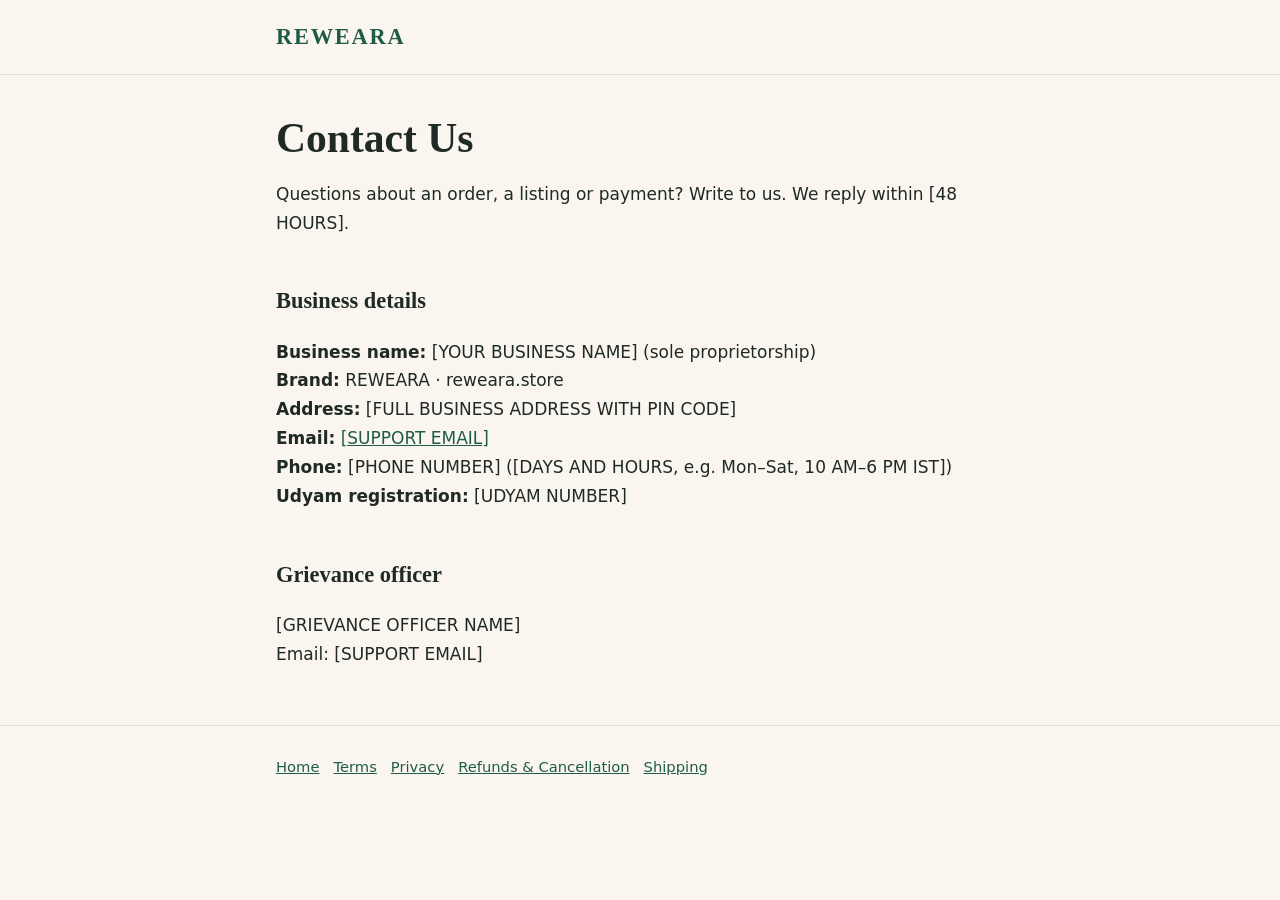
==== contact.html @ 0840564c "Add REWEARA landing page and policy pages Co-Authored-By: Claude Sonnet 5.5 <noreply@anthropic.com>" ====
<!doctype html>
<html lang="en"><head><meta charset="utf-8"><meta name="viewport" content="width=device-width, initial-scale=1">
<title>Contact Us – REWEARA</title><link rel="stylesheet" href="policy.css"></head>
<body>
<header><div class="wrap"><a class="logo" href="/">REWEARA</a></div></header>
<main class="wrap">
<h1>Contact Us</h1>
<p>Questions about an order, a listing or payment? Write to us. We reply within [48 HOURS].</p>

<h2>Business details</h2>
<p><b>Business name:</b> [YOUR BUSINESS NAME] (sole proprietorship)<br>
<b>Brand:</b> REWEARA · reweara.store<br>
<b>Address:</b> [FULL BUSINESS ADDRESS WITH PIN CODE]<br>
<b>Email:</b> <a href="mailto:[SUPPORT EMAIL]">[SUPPORT EMAIL]</a><br>
<b>Phone:</b> [PHONE NUMBER] ([DAYS AND HOURS, e.g. Mon–Sat, 10 AM–6 PM IST])<br>
<b>Udyam registration:</b> [UDYAM NUMBER]</p>

<h2>Grievance officer</h2>
<p>[GRIEVANCE OFFICER NAME]<br>Email: [SUPPORT EMAIL]</p>
</main>
<footer><div class="wrap"><a href="/">Home</a><a href="terms.html">Terms</a><a href="privacy.html">Privacy</a><a href="refund-policy.html">Refunds &amp; Cancellation</a><a href="shipping-policy.html">Shipping</a></div></footer>
</body></html>
---- policy.css ----
:root{--bg:#faf6ef;--surface:#fff;--ink:#1f2a24;--muted:#5d6a62;--brand:#1f5c46;--line:#e6ded0}
@media (prefers-color-scheme: dark){:root:not([data-theme="light"]){--bg:#121a16;--surface:#1a251f;--ink:#f1ede4;--muted:#a8b3ab;--brand:#5cc29a;--line:#2a3a31}}
*{box-sizing:border-box}
body{margin:0;background:var(--bg);color:var(--ink);font:17px/1.7 system-ui,-apple-system,"Segoe UI",Roboto,sans-serif}
.wrap{max-width:760px;margin:0 auto;padding:0 16px}
header{border-bottom:1px solid var(--line);padding:18px 0}
.logo{font-family:Georgia,serif;font-weight:700;font-size:1.4rem;letter-spacing:.08em;text-decoration:none;color:var(--brand)}
h1{font-family:Georgia,serif;font-size:clamp(1.9rem,5vw,2.6rem);line-height:1.15;margin:40px 0 8px}
h2{font-family:Georgia,serif;font-size:1.4rem;margin:2em 0 .4em}
p,li{color:var(--ink)}
.muted{color:var(--muted);font-size:.92rem}
li{margin-bottom:.4em}
a{color:var(--brand)}
.note{background:var(--surface);border:1px solid var(--line);border-radius:12px;padding:14px 18px;margin:20px 0}
footer{border-top:1px solid var(--line);margin-top:56px;padding:28px 0;color:var(--muted);font-size:.92rem}
footer a{margin-right:14px}
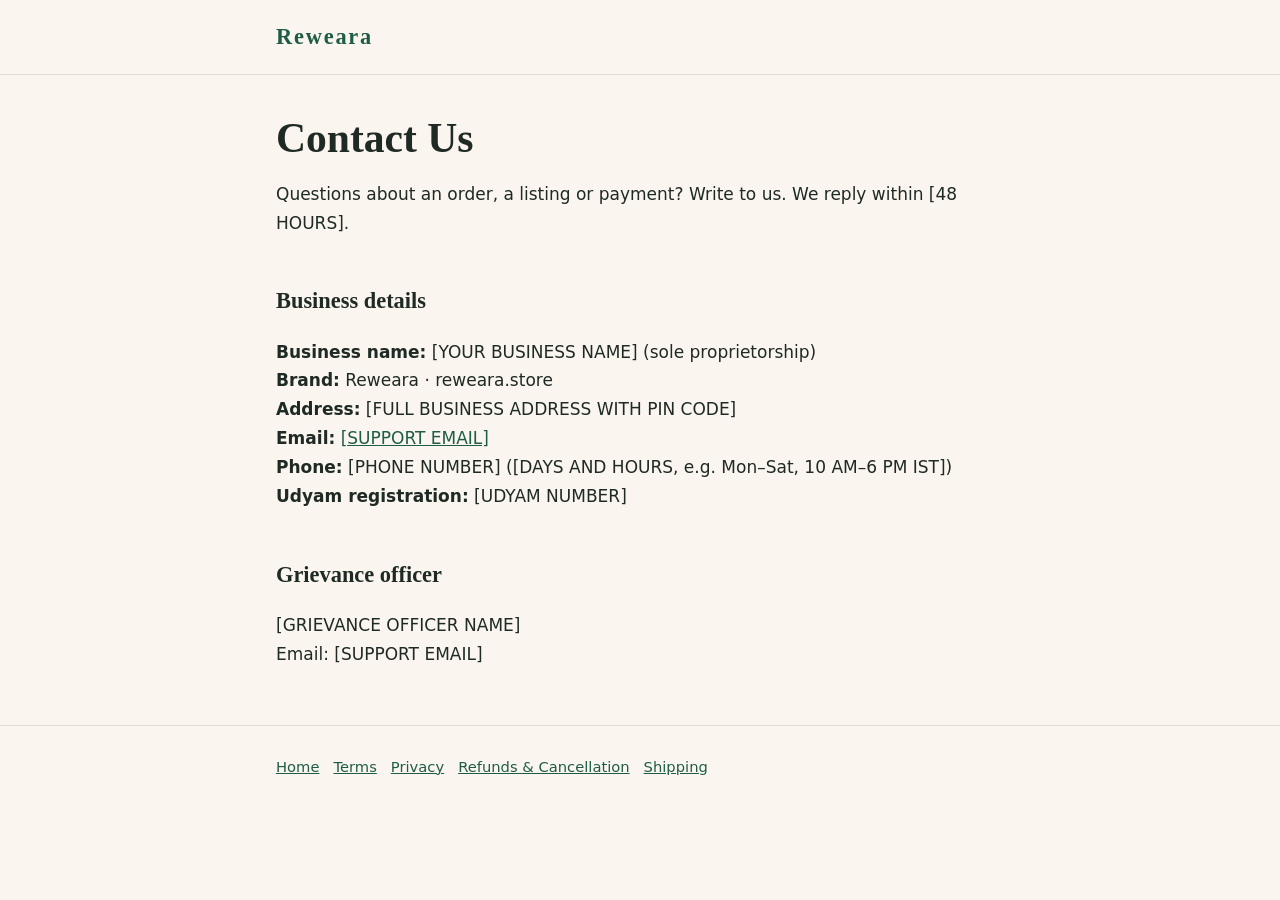
==== commit c5f55bd6: "Use Reweara spelling and trim About section Co-Authored-By: Claude Sonnet 5.5 <noreply@anthropic.com" ====
--- a/contact.html
+++ b/contact.html
@@ -1,15 +1,15 @@
 <!doctype html>
 <html lang="en"><head><meta charset="utf-8"><meta name="viewport" content="width=device-width, initial-scale=1">
-<title>Contact Us – REWEARA</title><link rel="stylesheet" href="policy.css"></head>
+<title>Contact Us – Reweara</title><link rel="stylesheet" href="policy.css"></head>
 <body>
-<header><div class="wrap"><a class="logo" href="/">REWEARA</a></div></header>
+<header><div class="wrap"><a class="logo" href="/">Reweara</a></div></header>
 <main class="wrap">
 <h1>Contact Us</h1>
 <p>Questions about an order, a listing or payment? Write to us. We reply within [48 HOURS].</p>
 
 <h2>Business details</h2>
 <p><b>Business name:</b> [YOUR BUSINESS NAME] (sole proprietorship)<br>
-<b>Brand:</b> REWEARA · reweara.store<br>
+<b>Brand:</b> Reweara · reweara.store<br>
 <b>Address:</b> [FULL BUSINESS ADDRESS WITH PIN CODE]<br>
 <b>Email:</b> <a href="mailto:[SUPPORT EMAIL]">[SUPPORT EMAIL]</a><br>
 <b>Phone:</b> [PHONE NUMBER] ([DAYS AND HOURS, e.g. Mon–Sat, 10 AM–6 PM IST])<br>
